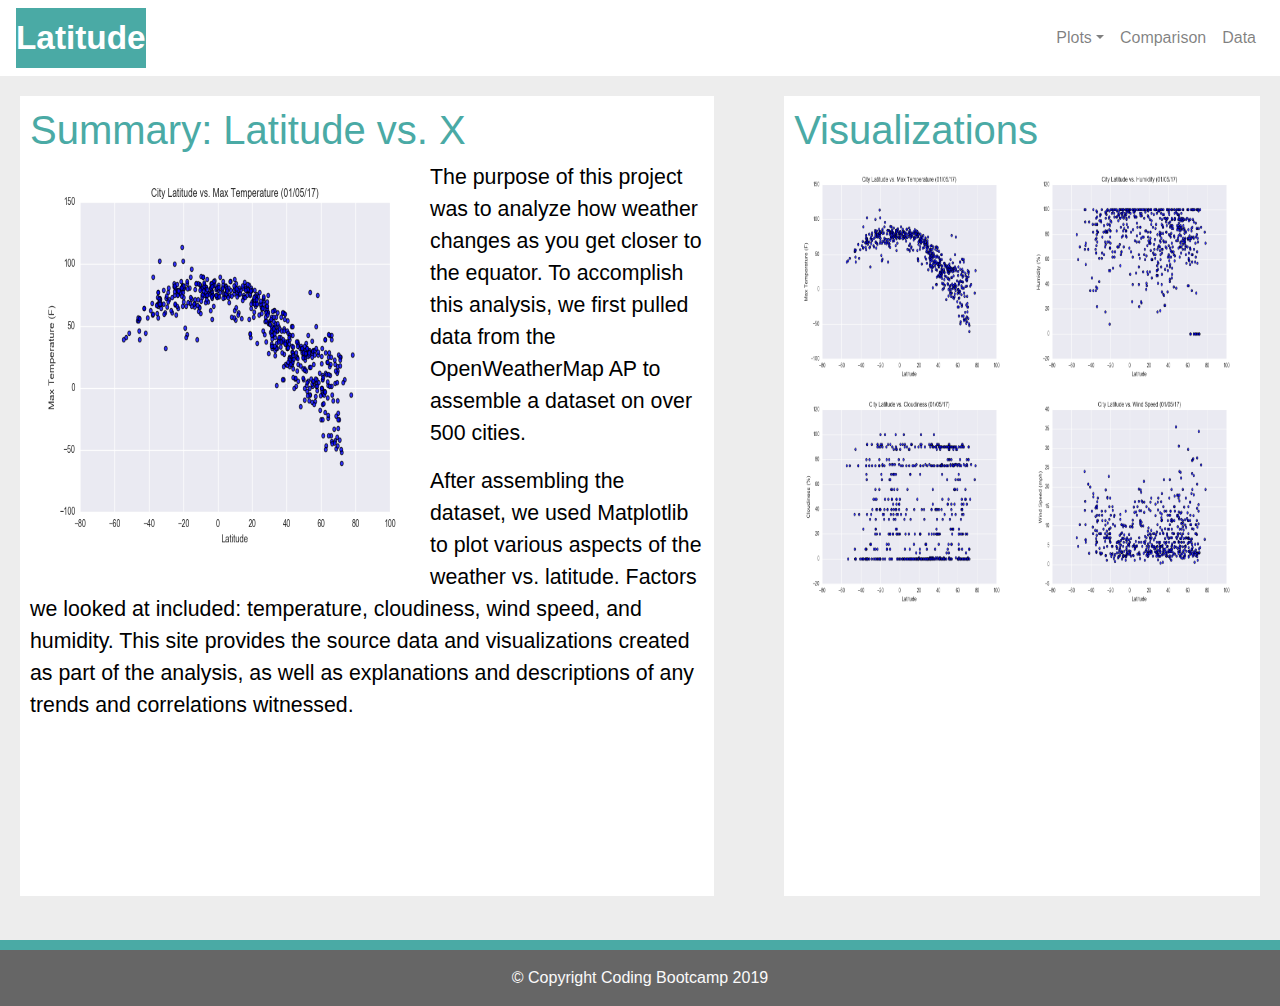
==== index.html @ 7ad41870 "Update index.html" ====
<!DOCTYPE html>
<html lang="en-us">
<head>
    <meta charset="UTF-8">
    <meta name="viewport" content="width=device-width, initial-scale=1.0">
    <meta http-equiv="X-UA-Compatible" content="ie=edge">
    <title>Bootstrap Visualization Dashboard</title>
    <!-- Bootstrap CDN -->
    <link rel="stylesheet" href="https://maxcdn.bootstrapcdn.com/bootstrap/4.0.0/css/bootstrap.min.css" integrity="sha384-Gn5384xqQ1aoWXA+058RXPxPg6fy4IWvTNh0E263XmFcJlSAwiGgFAW/dAiS6JXm" crossorigin="anonymous">
    <script src="https://code.jquery.com/jquery-3.3.1.slim.min.js" integrity="sha384-q8i/X+965DzO0rT7abK41JStQIAqVgRVzpbzo5smXKp4YfRvH+8abtTE1Pi6jizo" crossorigin="anonymous"></script>
    <script src="https://cdnjs.cloudflare.com/ajax/libs/popper.js/1.14.7/umd/popper.min.js" integrity="sha384-UO2eT0CpHqdSJQ6hJty5KVphtPhzWj9WO1clHTMGa3JDZwrnQq4sF86dIHNDz0W1" crossorigin="anonymous"></script>
    <script src="https://stackpath.bootstrapcdn.com/bootstrap/4.3.1/js/bootstrap.min.js" integrity="sha384-JjSmVgyd0p3pXB1rRibZUAYoIIy6OrQ6VrjIEaFf/nJGzIxFDsf4x0xIM+B07jRM" crossorigin="anonymous"></script>
    <!-- Personal stylesheet -->
    <link rel="stylesheet" href="style.css">
</head>
<body>
  <!-- Navbar Code -->
  <nav class="navbar navbar-expand-lg navbar-light bg-white">
    <a class="navbar-brand" style="color: white" href="index.html">Latitude</a>
    <div class="collapse navbar-collapse justify-content-end" id="navbarNavAltMarkup">
      <div class="navbar-nav">
        <div class="nav-item dropdown">
          <a class="nav-link dropdown-toggle" href="index.html" id="navbarDropdown" role="button" data-toggle="dropdown" aria-haspopup="true" aria-expanded="false">
              Plots</a>
              <div class="dropdown-menu" aria-labelledby="navbarDropdown">
                  <a class="dropdown-item" href="temp.html">Max Temperature</a>
                  <a class="dropdown-item" href="humid.html">Humidity</a>
                  <a class="dropdown-item" href="cloud.html">Cloudiness</a>
                  <a class="dropdown-item" href="wind.html">Wind Speed</a>
              </div>
          </div>
        <a class="nav-item nav-link" href="compare.html">Comparison</a>
        <a class="nav-item nav-link" href="data.html">Data</a>
      </div>
    </div>
  </nav>
  </nav>
  <div class="row">
      <div class="col-md-7">
        <div class="box box-1">
          <h1>Summary: Latitude vs. X</h1>
          <img src="Resources/assets/images/Fig1.png" alt="Figure 1" ALIGN="left"/>
          <p>The purpose of this project was to analyze how weather changes as you get closer to the equator.  To accomplish this analysis, we first pulled data from the OpenWeatherMap AP to assemble a dataset on over 500 cities.</p>  
          <p>After assembling the dataset, we used Matplotlib to plot various aspects of the weather vs. latitude.  Factors we looked at included: temperature, cloudiness, wind speed, and humidity.  This site provides the source data and visualizations created as part of the analysis, as well as explanations and descriptions of any trends and correlations witnessed.</p>  

        </div>
      </div>

      <div class="col-md-5">
        <div class="box box-2">
          <h1>Visualizations</h1>
          <a href="temp.html"><img src="Resources/assets/images/Fig1.png"></a>
          <a href="humid.html"><img src="Resources/assets/images/Fig2.png"></a>
          <a href="cloud.html"><img src="Resources/assets/images/Fig3.png"></a>
          <a href="wind.html"><img src="Resources/assets/images/Fig4.png"></a>
        </div>
      </div>
    </div>
</body>
<!-- Footer -->
<footer class="page-footer font-small blue pt-4">
  <div class="container-fluid text-center text-md-left">
    <div class="row">
        <h5 class="text-uppercase">placeholder</h5>
    </div>
  </div>
  <div class="footer-copyright text-center py-3"> © Copyright Coding Bootcamp 2019
  </div>
</footer>
</html>
---- style.css ----
.navbar-brand {
  background-color: rgb(74, 170, 165);
  font-size: 25pt; 
  font-weight: bolder
}
.box {
  height: 800px;
  padding: 10px;
  margin: 20px;
  color: rgb(0, 0, 0);
  background:white;
}
.box h1 {
  color: rgb(74, 170, 165);
}
.box-1 img {
  width:400px;
  height:400px;
}
.box-2 img {
  width:225px;
  height:225px;
}
.margin-top-80 {
  margin-top: 80px;
}
body {
  background-color:rgb(237, 237, 237);
}
.box p {
  font-size: 16pt;
}
.container-fluid {
  background-color: rgb(74, 170, 165)
}
.row h5 {
  font-size: 1pt; 
  color: rgb(74, 170, 165)
}
.footer-copyright {
  text-orientation: center;
  background-color: rgb(102,102,102);
  color: rgb(250, 250, 250)
}

@media (max-width: 1000px) {
  .navbar-brand {
    background-color: rgb(74, 170, 165);
  }
  .column {
    width: 100%;
  }
  .box {
    height: 800px;
  }
  .box-2 {
    height: 200px;
  }
  .box h1 {
    font-size:15pt;
  }
  .box-1 img {
    width:150px;
    height:150px;
  }
  .box-2 img {
    width:75px;
    height:75px;
  }
}
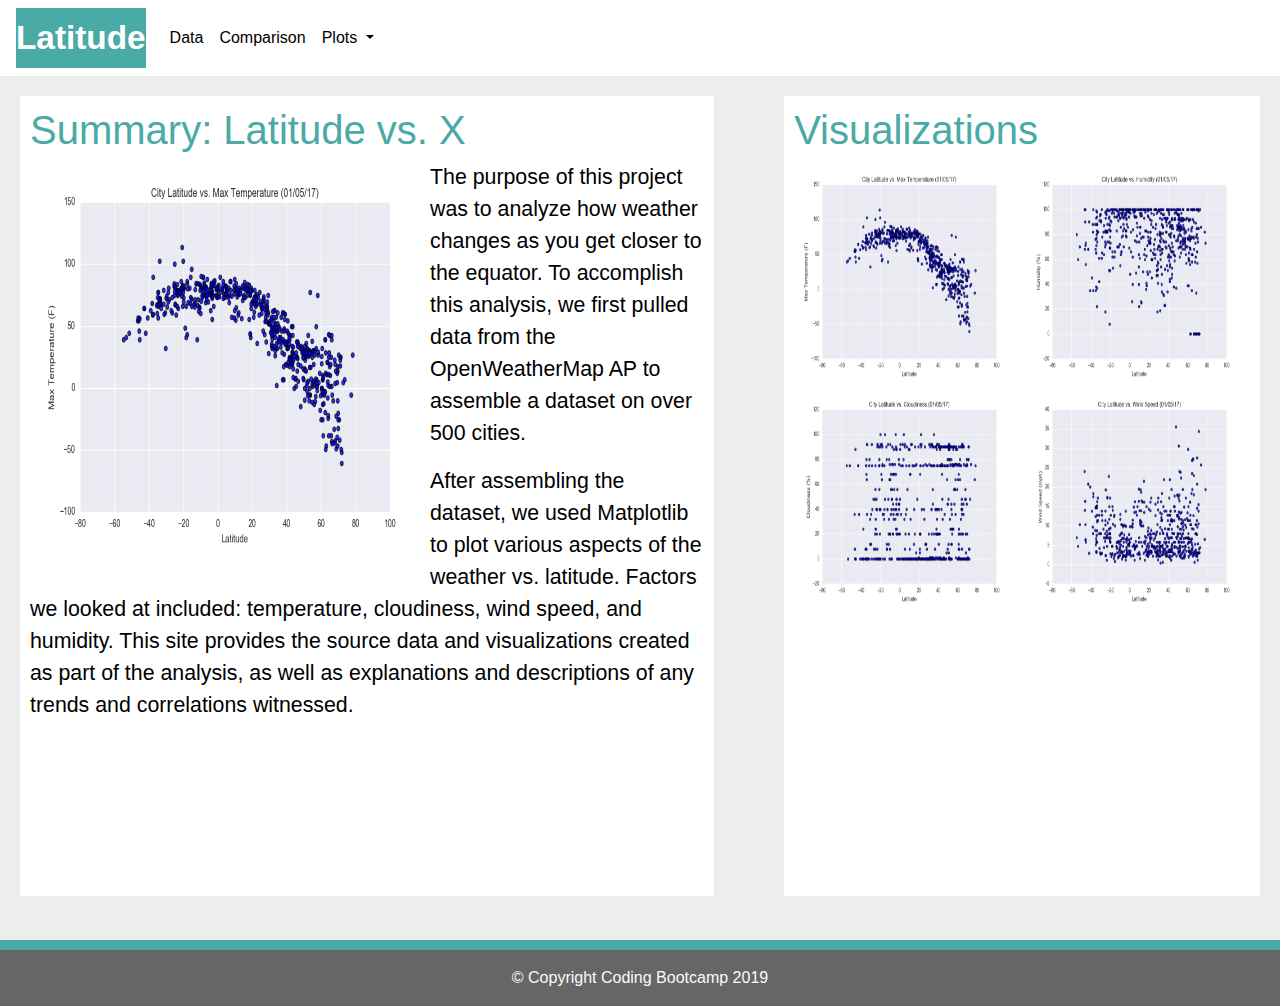
==== commit dcbb7907: "Navbar fixes" ====
--- a/index.html
+++ b/index.html
@@ -16,25 +16,33 @@
 <body>
   <!-- Navbar Code -->
   <nav class="navbar navbar-expand-lg navbar-light bg-white">
-    <a class="navbar-brand" style="color: white" href="index.html">Latitude</a>
-    <div class="collapse navbar-collapse justify-content-end" id="navbarNavAltMarkup">
-      <div class="navbar-nav">
-        <div class="nav-item dropdown">
-          <a class="nav-link dropdown-toggle" href="index.html" id="navbarDropdown" role="button" data-toggle="dropdown" aria-haspopup="true" aria-expanded="false">
-              Plots</a>
+        <a class="navbar-brand" style="color: white;" href="index.html">Latitude</a>
+        <button class="navbar-toggler" type="button" data-toggle="collapse" data-target="#navbarSupportedContent" aria-controls="navbarSupportedContent" aria-expanded="false" aria-label="Toggle navigation">
+          <span class="navbar-toggler-icon"></span>
+        </button>
+      
+        <div class="collapse navbar-collapse" id="navbarSupportedContent">
+          <ul class="navbar-nav mr-auto">
+            <li class="nav-item">
+              <a class="nav-link" href="data.html" style="color: black;">Data</a>
+            </li>
+            <li class="nav-item">
+              <a class="nav-link" href="compare.html" style="color: black;">Comparison</a>
+            </li>
+            <li class="nav-item dropdown" >
+              <a class="nav-link dropdown-toggle" href="#" id="navbarDropdown" role="button" data-toggle="dropdown" aria-haspopup="true" aria-expanded="false" style="color: black;">
+                Plots
+              </a>
               <div class="dropdown-menu" aria-labelledby="navbarDropdown">
-                  <a class="dropdown-item" href="temp.html">Max Temperature</a>
-                  <a class="dropdown-item" href="humid.html">Humidity</a>
-                  <a class="dropdown-item" href="cloud.html">Cloudiness</a>
-                  <a class="dropdown-item" href="wind.html">Wind Speed</a>
+                <a class="dropdown-item" href="#">Max Temp</a>
+                <a class="dropdown-item" href="#">Humidity</a>
+                <a class="dropdown-item" href="#">Cloudiness</a>
+                <a class="dropdown-item" href="#">Wind Speed</a>
               </div>
-          </div>
-        <a class="nav-item nav-link" href="compare.html">Comparison</a>
-        <a class="nav-item nav-link" href="data.html">Data</a>
-      </div>
-    </div>
-  </nav>
-  </nav>
+            </li>
+          </ul>
+        </div>
+      </nav>
   <div class="row">
       <div class="col-md-7">
         <div class="box box-1">
--- a/style.css
+++ b/style.css
@@ -2,6 +2,9 @@
   background-color: rgb(74, 170, 165);
   font-size: 25pt; 
   font-weight: bolder
+}
+.nav-item {
+  text-align: left;
 }
 .box {
   height: 800px;
@@ -43,13 +46,17 @@
   color: rgb(250, 250, 250)
 }
 
+
 @media (max-width: 1000px) {
   .navbar-brand {
     background-color: rgb(74, 170, 165);
+    text-align: left;
+    width: 75%;
   }
   .column {
     width: 100%;
   }
+
   .box {
     height: 800px;
   }
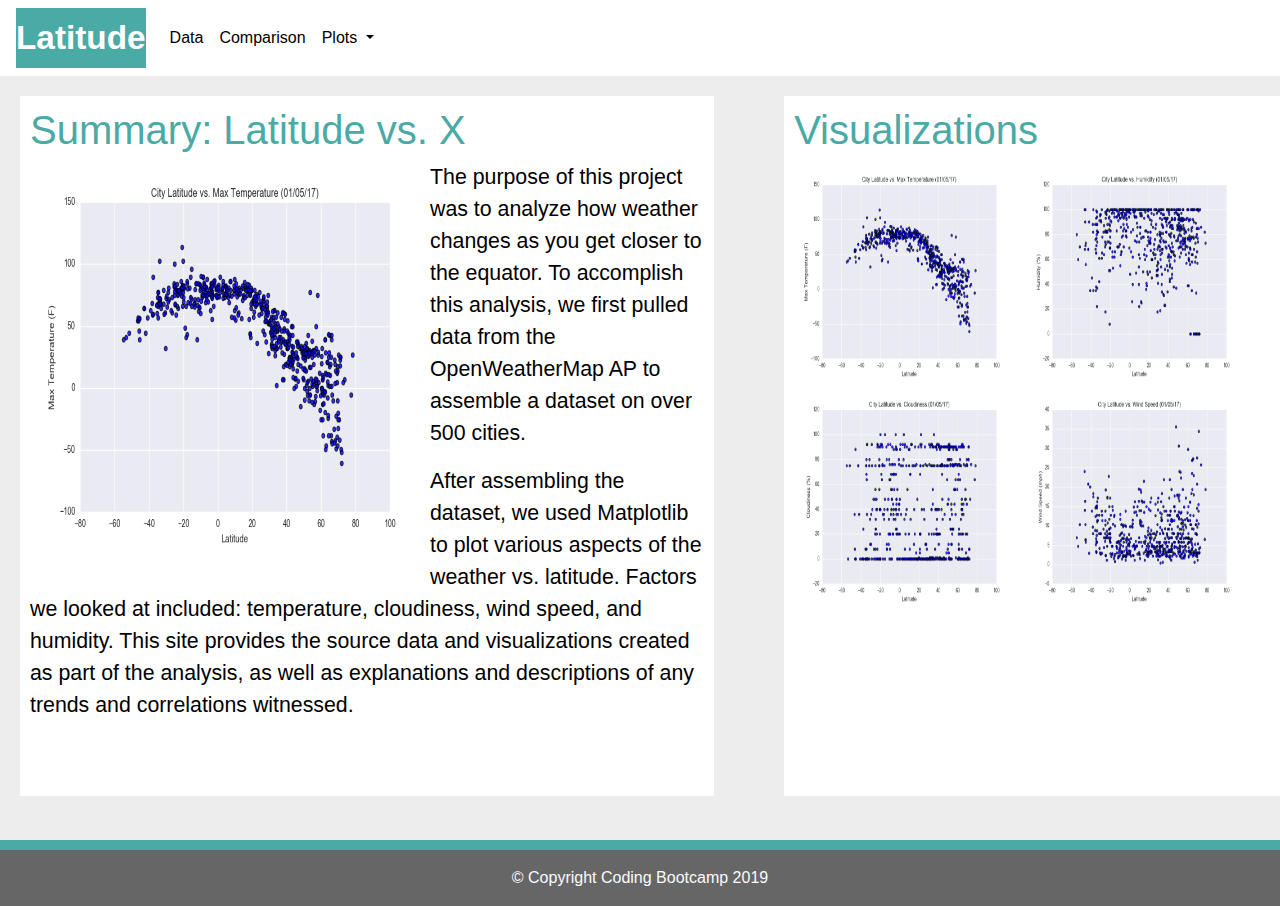
==== commit f9f8d96e: "Update format" ====
--- a/index.html
+++ b/index.html
@@ -34,10 +34,10 @@
                 Plots
               </a>
               <div class="dropdown-menu" aria-labelledby="navbarDropdown">
-                <a class="dropdown-item" href="#">Max Temp</a>
-                <a class="dropdown-item" href="#">Humidity</a>
-                <a class="dropdown-item" href="#">Cloudiness</a>
-                <a class="dropdown-item" href="#">Wind Speed</a>
+                <a class="dropdown-item" href="temp.html">Max Temp</a>
+                <a class="dropdown-item" href="humid.html">Humidity</a>
+                <a class="dropdown-item" href="cloud.html">Cloudiness</a>
+                <a class="dropdown-item" href="wind.html">Wind Speed</a>
               </div>
             </li>
           </ul>
--- a/style.css
+++ b/style.css
@@ -1,3 +1,4 @@
+/* Navbar styling */
 .navbar-brand {
   background-color: rgb(74, 170, 165);
   font-size: 25pt; 
@@ -6,8 +7,15 @@
 .nav-item {
   text-align: left;
 }
+
+/* Body color */
+body {
+  background-color:rgb(237, 237, 237);
+}
+
+/* box styling */
 .box {
-  height: 800px;
+  height: 700px;
   padding: 10px;
   margin: 20px;
   color: rgb(0, 0, 0);
@@ -16,6 +24,9 @@
 .box h1 {
   color: rgb(74, 170, 165);
 }
+.box-2 {
+  width: 525px}
+
 .box-1 img {
   width:400px;
   height:400px;
@@ -24,15 +35,40 @@
   width:225px;
   height:225px;
 }
+.box-3 {
+  height: 1200px;
+  width: 1100px;
+}
+
+.box-4 {
+  height: 23000px;
+}
+.box-3 img {
+  width:500px;
+  height:500px;
+}
 .margin-top-80 {
   margin-top: 80px;
-}
-body {
-  background-color:rgb(237, 237, 237);
 }
 .box p {
   font-size: 16pt;
 }
+/* Table styling */
+.table {
+  background: white;
+  border-collapse: collapse;
+  width: 100%;
+  }
+  
+th, td {
+    text-align: left;
+    padding: 8px;
+  }
+  
+tr:nth-child(even) {
+  background-color: #f2f2f2;}
+
+/* Footer styling */
 .container-fluid {
   background-color: rgb(74, 170, 165)
 }
@@ -45,23 +81,30 @@
   background-color: rgb(102,102,102);
   color: rgb(250, 250, 250)
 }
-
-
-@media (max-width: 1000px) {
+/* Small screen styling */
+@media (max-width: 1200px) {
+  /* Navbar small styling */
   .navbar-brand {
     background-color: rgb(74, 170, 165);
     text-align: left;
     width: 75%;
   }
+  /* Column width full-page */
   .column {
     width: 100%;
   }
-
+/* Set box heights and styling */
   .box {
-    height: 800px;
+    width: 100%;
+    height: 600px;
   }
   .box-2 {
-    height: 200px;
+    height: 400px;
+    width: 100%;
+  }
+  .box-3 {
+    height: 2300px;
+    width: 600px;
   }
   .box h1 {
     font-size:15pt;
@@ -71,7 +114,15 @@
     height:150px;
   }
   .box-2 img {
-    width:75px;
-    height:75px;
+    width:150px;
+    height:150px;
+  }
+  /* Data styling */
+  .box-4 {
+    width: 100%;
+    height: 23000px;
+  }
+  .table {
+    width: 100%;
   }
 }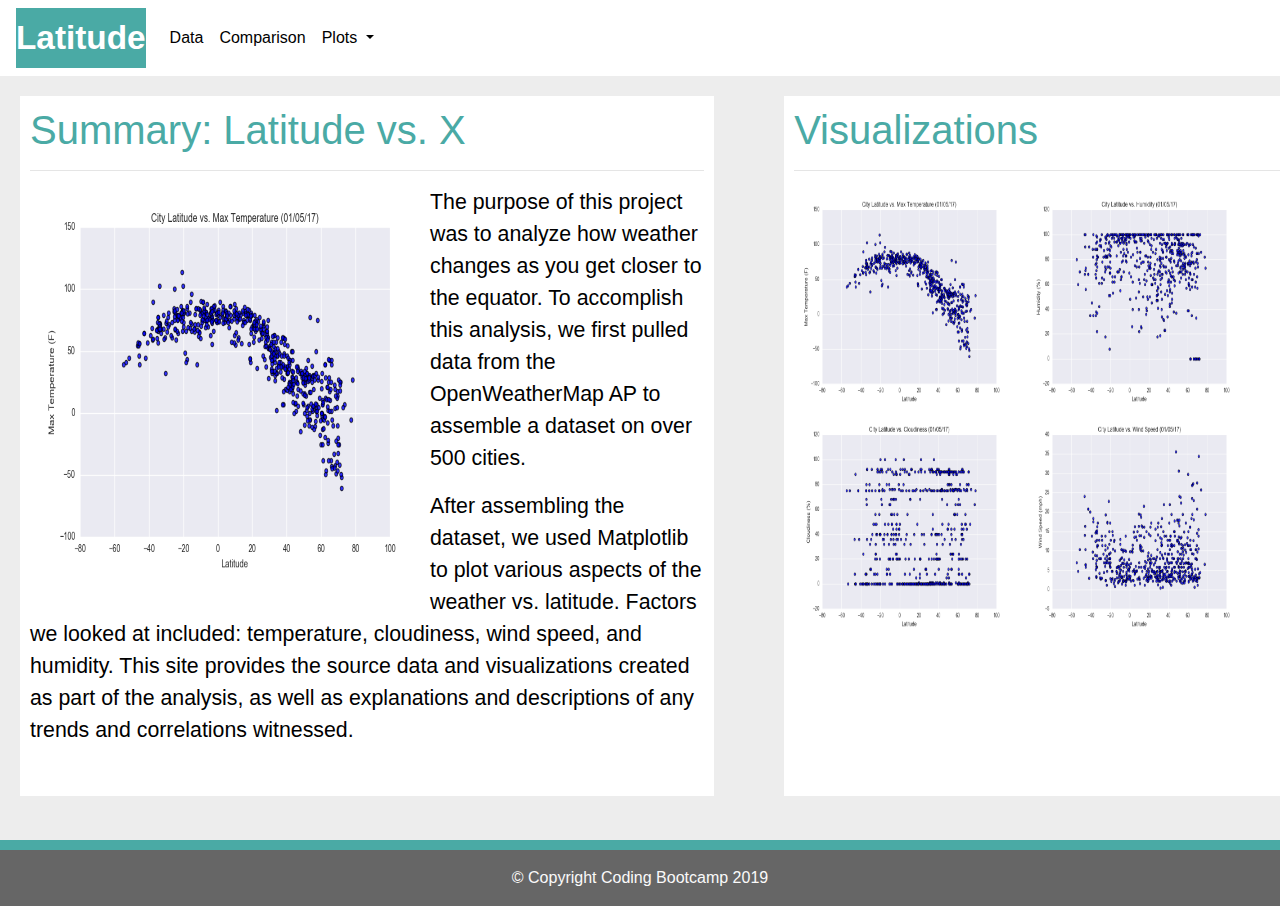
==== commit 260a9f4f: "Adding HR dividers" ====
--- a/index.html
+++ b/index.html
@@ -47,6 +47,7 @@
       <div class="col-md-7">
         <div class="box box-1">
           <h1>Summary: Latitude vs. X</h1>
+          <hr>
           <img src="Resources/assets/images/Fig1.png" alt="Figure 1" ALIGN="left"/>
           <p>The purpose of this project was to analyze how weather changes as you get closer to the equator.  To accomplish this analysis, we first pulled data from the OpenWeatherMap AP to assemble a dataset on over 500 cities.</p>  
           <p>After assembling the dataset, we used Matplotlib to plot various aspects of the weather vs. latitude.  Factors we looked at included: temperature, cloudiness, wind speed, and humidity.  This site provides the source data and visualizations created as part of the analysis, as well as explanations and descriptions of any trends and correlations witnessed.</p>  
@@ -57,6 +58,7 @@
       <div class="col-md-5">
         <div class="box box-2">
           <h1>Visualizations</h1>
+          <hr>
           <a href="temp.html"><img src="Resources/assets/images/Fig1.png"></a>
           <a href="humid.html"><img src="Resources/assets/images/Fig2.png"></a>
           <a href="cloud.html"><img src="Resources/assets/images/Fig3.png"></a>
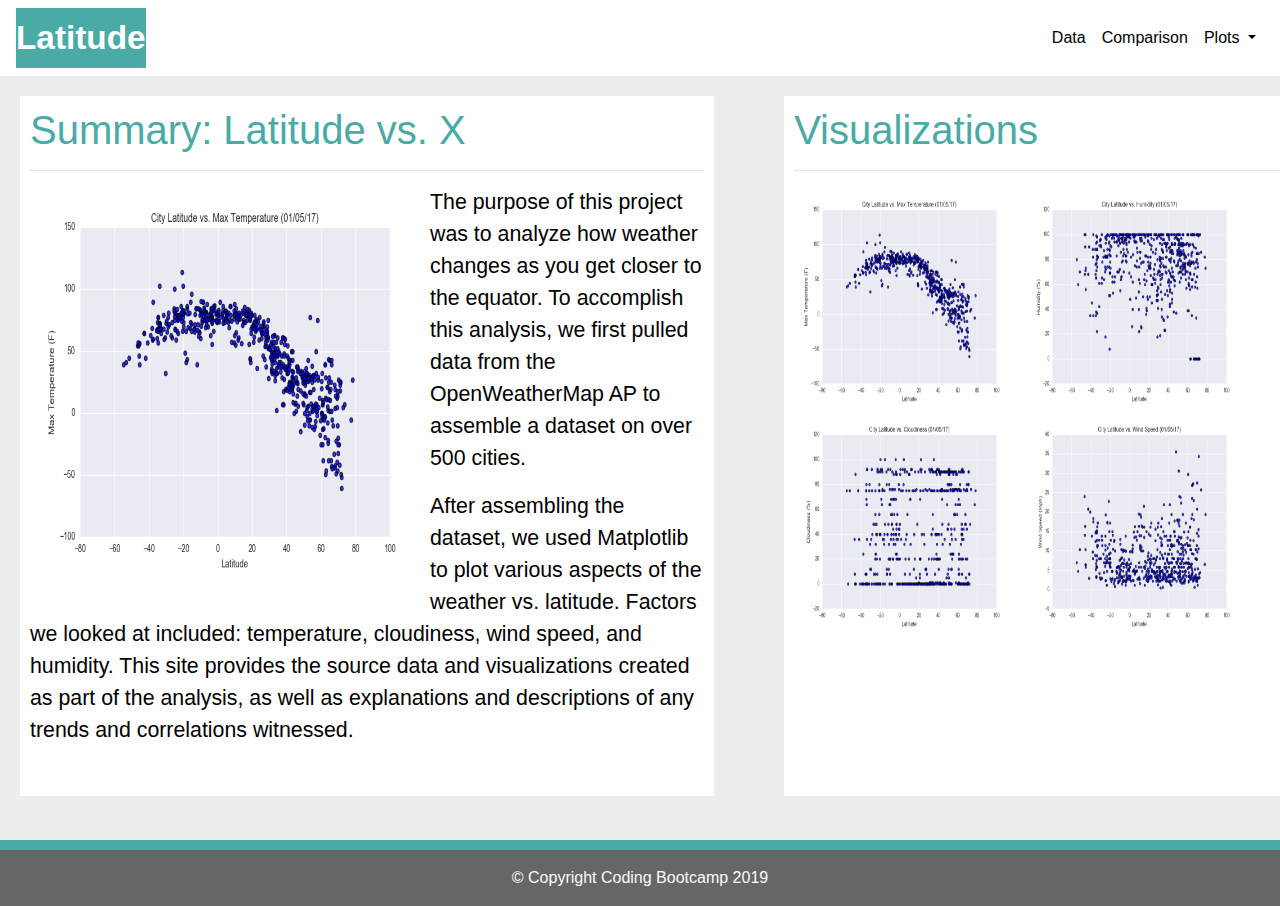
==== commit f4861285: "justifying the navbar" ====
--- a/index.html
+++ b/index.html
@@ -22,7 +22,7 @@
         </button>
       
         <div class="collapse navbar-collapse" id="navbarSupportedContent">
-          <ul class="navbar-nav mr-auto">
+          <ul class="navbar-nav w-100 justify-content-end">
             <li class="nav-item">
               <a class="nav-link" href="data.html" style="color: black;">Data</a>
             </li>
--- a/style.css
+++ b/style.css
@@ -4,9 +4,14 @@
   font-size: 25pt; 
   font-weight: bolder
 }
+.navbar-nav {
+  text-align: right;
+}
+
 .nav-item {
   text-align: left;
 }
+
 
 /* Body color */
 body {
@@ -84,6 +89,9 @@
 /* Small screen styling */
 @media (max-width: 1200px) {
   /* Navbar small styling */
+  .nav {
+    background-color: rgb(74, 170, 165);
+  }
   .navbar-brand {
     background-color: rgb(74, 170, 165);
     text-align: left;
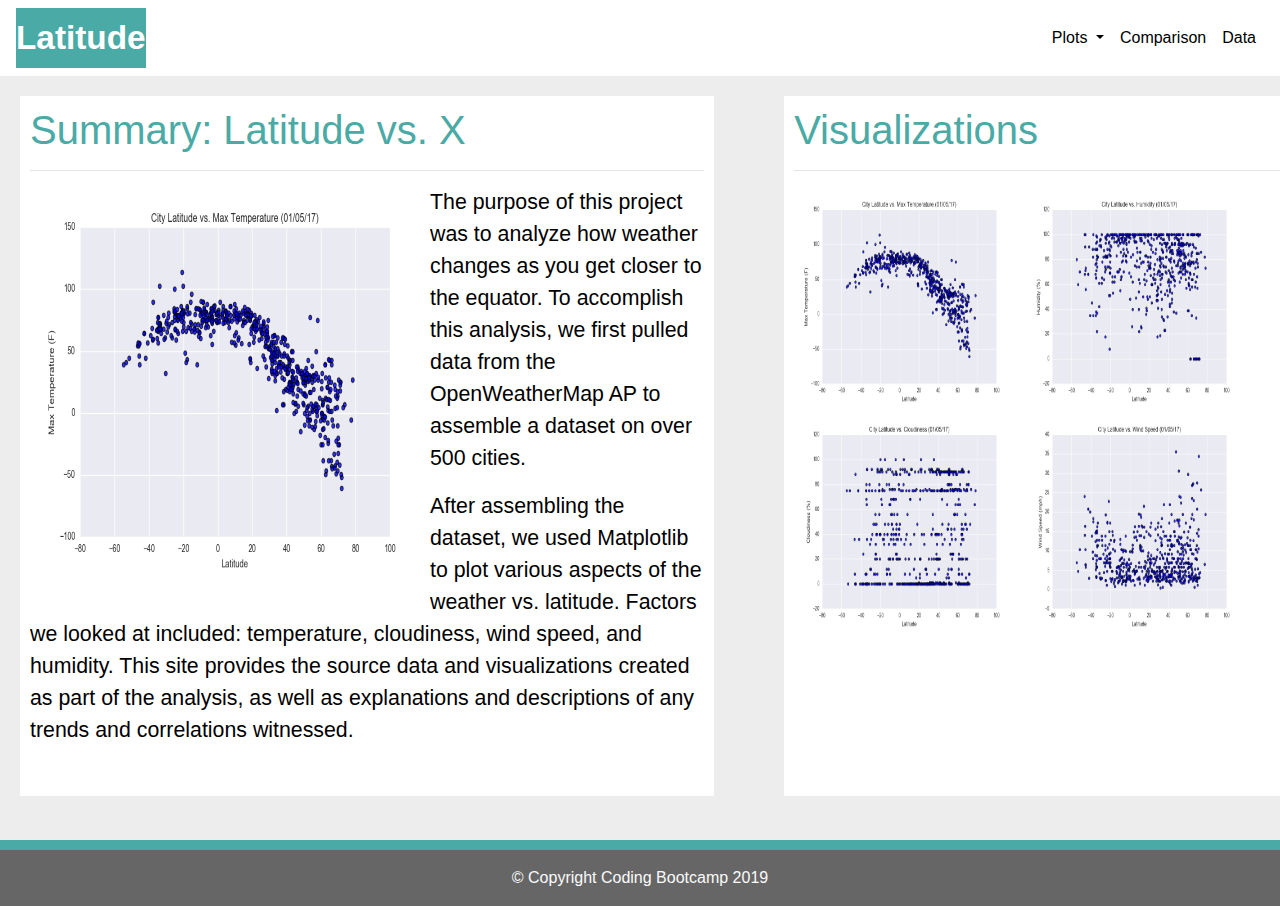
==== commit ccc9f38c: "Re-ordering Navbar" ====
--- a/index.html
+++ b/index.html
@@ -23,22 +23,24 @@
       
         <div class="collapse navbar-collapse" id="navbarSupportedContent">
           <ul class="navbar-nav w-100 justify-content-end">
+            <li class="nav-item dropdown" >
+                <a class="nav-link dropdown-toggle" href="#" id="navbarDropdown" role="button" data-toggle="dropdown" aria-haspopup="true" aria-expanded="false" style="color: black;">
+                  Plots
+                </a>
+                <div class="dropdown-menu" aria-labelledby="navbarDropdown">
+                  <a class="dropdown-item" href="temp.html">Max Temp</a>
+                  <a class="dropdown-item" href="humid.html">Humidity</a>
+                  <a class="dropdown-item" href="cloud.html">Cloudiness</a>
+                  <a class="dropdown-item" href="wind.html">Wind Speed</a>
+                </div>
+            <li class="nav-item">
+                <a class="nav-link" href="compare.html" style="color: black;">Comparison</a>
+              </li>
             <li class="nav-item">
               <a class="nav-link" href="data.html" style="color: black;">Data</a>
             </li>
-            <li class="nav-item">
-              <a class="nav-link" href="compare.html" style="color: black;">Comparison</a>
-            </li>
-            <li class="nav-item dropdown" >
-              <a class="nav-link dropdown-toggle" href="#" id="navbarDropdown" role="button" data-toggle="dropdown" aria-haspopup="true" aria-expanded="false" style="color: black;">
-                Plots
-              </a>
-              <div class="dropdown-menu" aria-labelledby="navbarDropdown">
-                <a class="dropdown-item" href="temp.html">Max Temp</a>
-                <a class="dropdown-item" href="humid.html">Humidity</a>
-                <a class="dropdown-item" href="cloud.html">Cloudiness</a>
-                <a class="dropdown-item" href="wind.html">Wind Speed</a>
-              </div>
+
+
             </li>
           </ul>
         </div>
